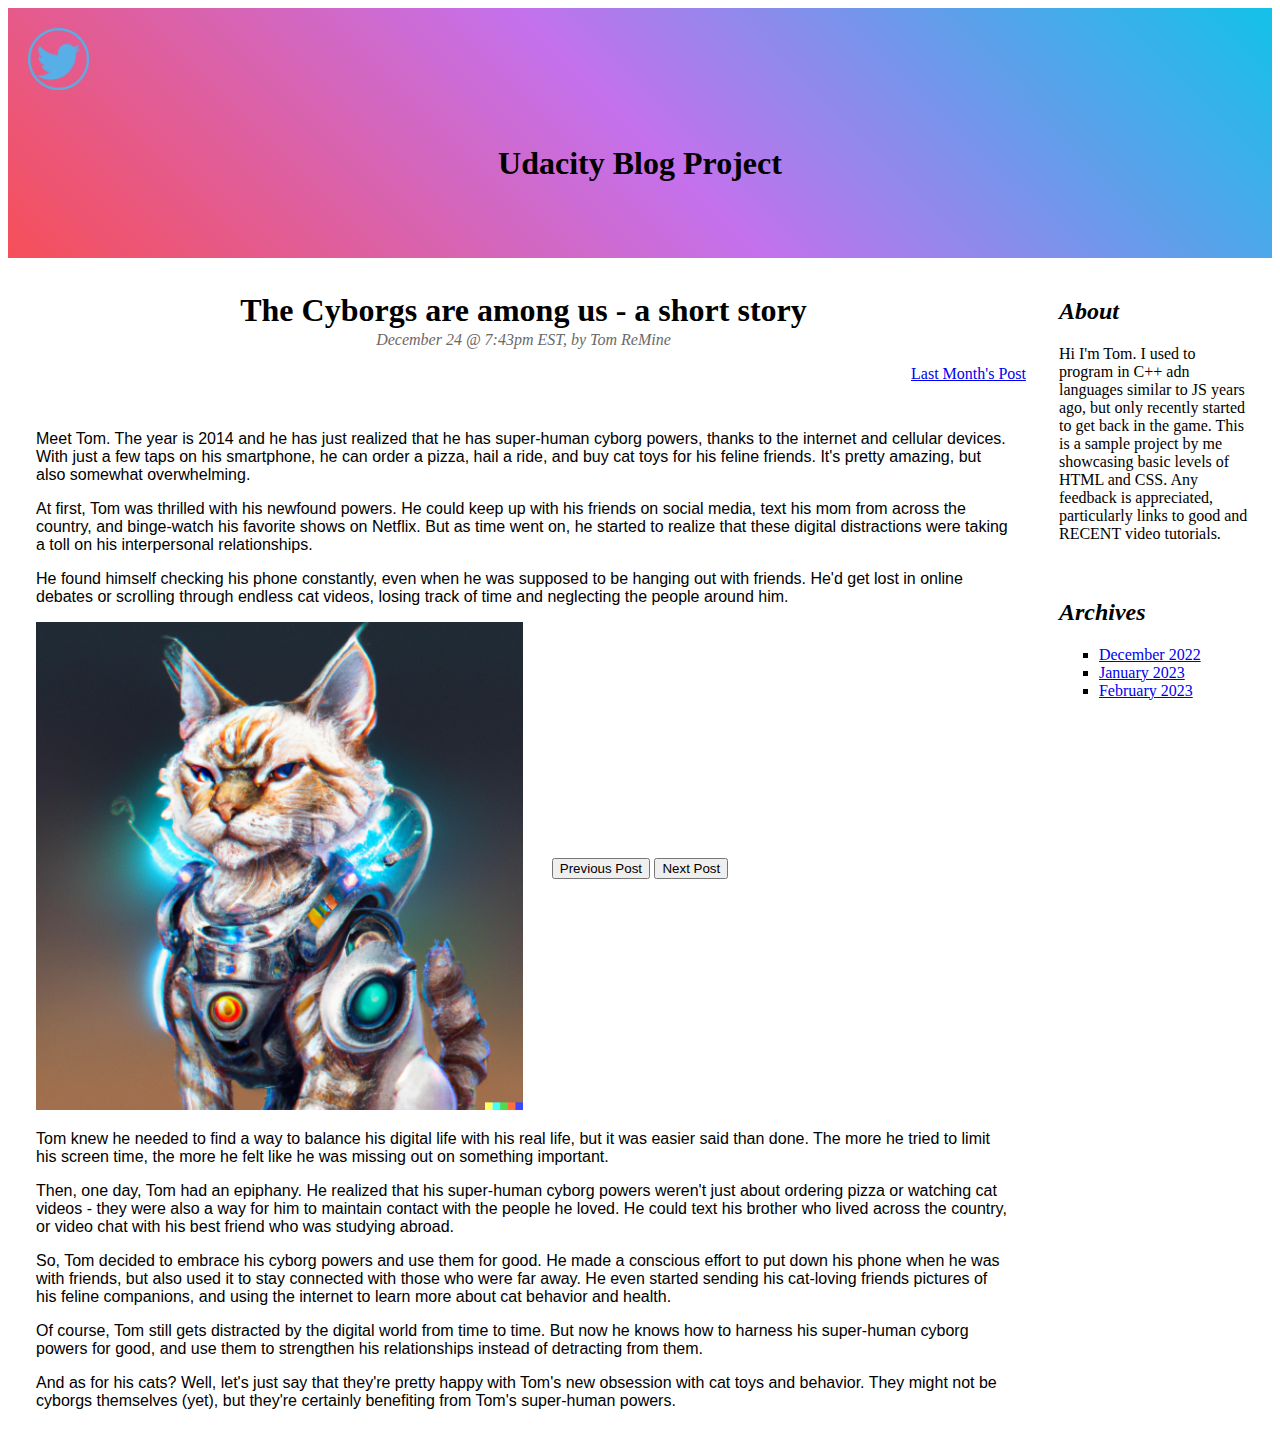
==== index-dec2022.html @ c07554bf "Add files via upload" ====
<!DOCTYPE html>
<html lang="en">
  <head>
    <meta charset="utf-8" />
    <title>Blog Project</title>
    <meta
      content="width=device-width, initial-scale=1, maximum-scale=1"
      name="viewport"
    />
    <link rel="stylesheet" href="css/styles.css" />
    <!-- <link rel="shortcut icon" href="#" /> -->
  </head>

  <body>
    <div class="container">
      <div class="header box">
        <a
          class="link-twitter"
          href="https://www.twitter.com/teslabot117"
          target="_blank"
          ><img src="/images/logo-twitter.png" alt="Twitter" id="logo-twitter"
        /></a>
        Udacity Blog Project
      </div>

      <div class="sidebar box">
        <h1>The Cyborgs are among us - a short story</h1>
        <p class="blog-date">December 24 @ 7:43pm EST, by Tom ReMine</p>
        <p class="blog-last"><a href="#">Last Month's Post</a></p>
        <section class="blog-body">
          <p>
            Meet Tom. The year is 2014 and he has just realized that he has
            super-human cyborg powers, thanks to the internet and cellular
            devices. With just a few taps on his smartphone, he can order a
            pizza, hail a ride, and buy cat toys for his feline friends. It's
            pretty amazing, but also somewhat overwhelming.
          </p>
          <p>
            At first, Tom was thrilled with his newfound powers. He could keep
            up with his friends on social media, text his mom from across the
            country, and binge-watch his favorite shows on Netflix. But as time
            went on, he started to realize that these digital distractions were
            taking a toll on his interpersonal relationships.
          </p>
          <p>
            He found himself checking his phone constantly, even when he was
            supposed to be hanging out with friends. He'd get lost in online
            debates or scrolling through endless cat videos, losing track of
            time and neglecting the people around him.
          </p>
          <img src="/images/cyborg-cat-DALLE2.png" />
          <p>
            Tom knew he needed to find a way to balance his digital life with
            his real life, but it was easier said than done. The more he tried
            to limit his screen time, the more he felt like he was missing out
            on something important.
          </p>
          <p>
            Then, one day, Tom had an epiphany. He realized that his super-human
            cyborg powers weren't just about ordering pizza or watching cat
            videos - they were also a way for him to maintain contact with the
            people he loved. He could text his brother who lived across the
            country, or video chat with his best friend who was studying abroad.
          </p>
          <p>
            So, Tom decided to embrace his cyborg powers and use them for good.
            He made a conscious effort to put down his phone when he was with
            friends, but also used it to stay connected with those who were far
            away. He even started sending his cat-loving friends pictures of his
            feline companions, and using the internet to learn more about cat
            behavior and health.
          </p>
          <p>
            Of course, Tom still gets distracted by the digital world from time
            to time. But now he knows how to harness his super-human cyborg
            powers for good, and use them to strengthen his relationships
            instead of detracting from them.
          </p>
          <p>
            And as for his cats? Well, let's just say that they're pretty happy
            with Tom's new obsession with cat toys and behavior. They might not
            be cyborgs themselves (yet), but they're certainly benefiting from
            Tom's super-human powers.
          </p>
        </section>
      </div>

      <div class="content box">
        <section class="about">
          <h2><em>About</em></h2>
          <p>
            Hi I'm Tom. I used to program in C++ adn languages similar to JS
            years ago, but only recently started to get back in the game. This
            is a sample project by me showcasing basic levels of HTML and CSS.
            Any feedback is appreciated, particularly links to good and RECENT
            video tutorials.
          </p>
        </section>

        <section class="archive">
          <h2><em>Archives</em></h2>
          <ol>
            <li><a href="index-dec2022.html">December 2022</a></li>
            <li><a href="index-jan2023.html">January 2023</a></li>
            <li><a href="index.html">February 2023</a></li>
          </ol>
        </section>
      </div>
      <div class="footer box">
        <button>Previous Post</button>
        <button>Next Post</button>
      </div>
    </div>
  </body>
</html>
---- css/styles.css ----
/* Set dark mode as a defauly (if applicable in browser) */

html {
  color-scheme: dark light;
}

:root {
  --twitter: url("https://www.twitter.com/teslabot117/");
}

.container {
  display:grid;
  grid-template-columns: repeat(3, 1fr);
  grid-template-rows: 250px 600px;
  /* border: 2px solid yellow; */
  /* using grid-template-area to create a mobile layout where each named space occupies its own row */
  grid-template-areas:
  "hd"
  "sd"
  "main"
  "ft";
}

  
.header {
  grid-area: hd;
}

.footer {
  grid-area: ft;
  text-align: center;
  font-family: Arial, Helvetica, sans-serif;

}

.sidebar {
  grid-area: sd;
  margin: 10px;
  padding: 3px;
}

.content {
  grid-area: main;
  margin: 10px;
}

a:hover {
  background-color: darkgray;
  text-decoration: none;
}


/* Header/Title Section
----------------------------------- */

.header {
  display: grid;
  background-image: linear-gradient(
    /* 45deg, #12c2e9, #c471ed, #f64f59 */
    45deg, #f64f59, #c471ed, #12c2e9
  );
  margin: 0, auto;
  padding: 20px;
  text-align: center;
  font-size: 2em;
  font-weight: bold;
}


#logo-twitter {
  display: flex;
  text-align: left;
  max-width: 5%;
  height: auto;
  padding: 0%;
}


/* About Section
----------------------------------- */
.about {
  padding: 10px;
}

/* Archive Section
----------------------------------- */
.archive {
  padding: 10px;
}
li {
  list-style-type: square;
}

/* Blog Section
----------------------------------- */
.sidebar h1 {
  margin-bottom: 0;
  text-align: center;
}
.blog-date {
  margin-top: 2px;
  color: dimgray;
  font-style: italic;
  text-align: center;
}

.blog-last {
  text-align: right;
}

.blog-body {
  font-family: Arial, Helvetica, sans-serif;
  margin: auto;
  padding: 15px;
}

.blog-body > img {
  width: 50%;
  height: auto;
  align-items: center;
}

  /* If Screen Is Wide Enough */
  @media(min-width:800px) {
    .container {
      display:grid;
      grid-template-columns: 300px 300px 300px;
      grid-template-rows: 250px 600px;
      grid-template-areas: 
      "hd hd hd hd hd hd hd hd"
      /* "sd sd main main main main main main" 
      ^^^ This was the original line, but it makes the about section too long*/
      "sd sd sd sd sd sd main main" 
      /* ^^^ This line makes the Blog Post section bigger, but doesn't shrink correctly when resizing page. */
      "ft ft ft ft ft ft ft ft";
      /* border: 2px solid red; */
    }
  }
  
  @media(min-width:828px) and (max-width:1080) {
    display: grid;    
  }
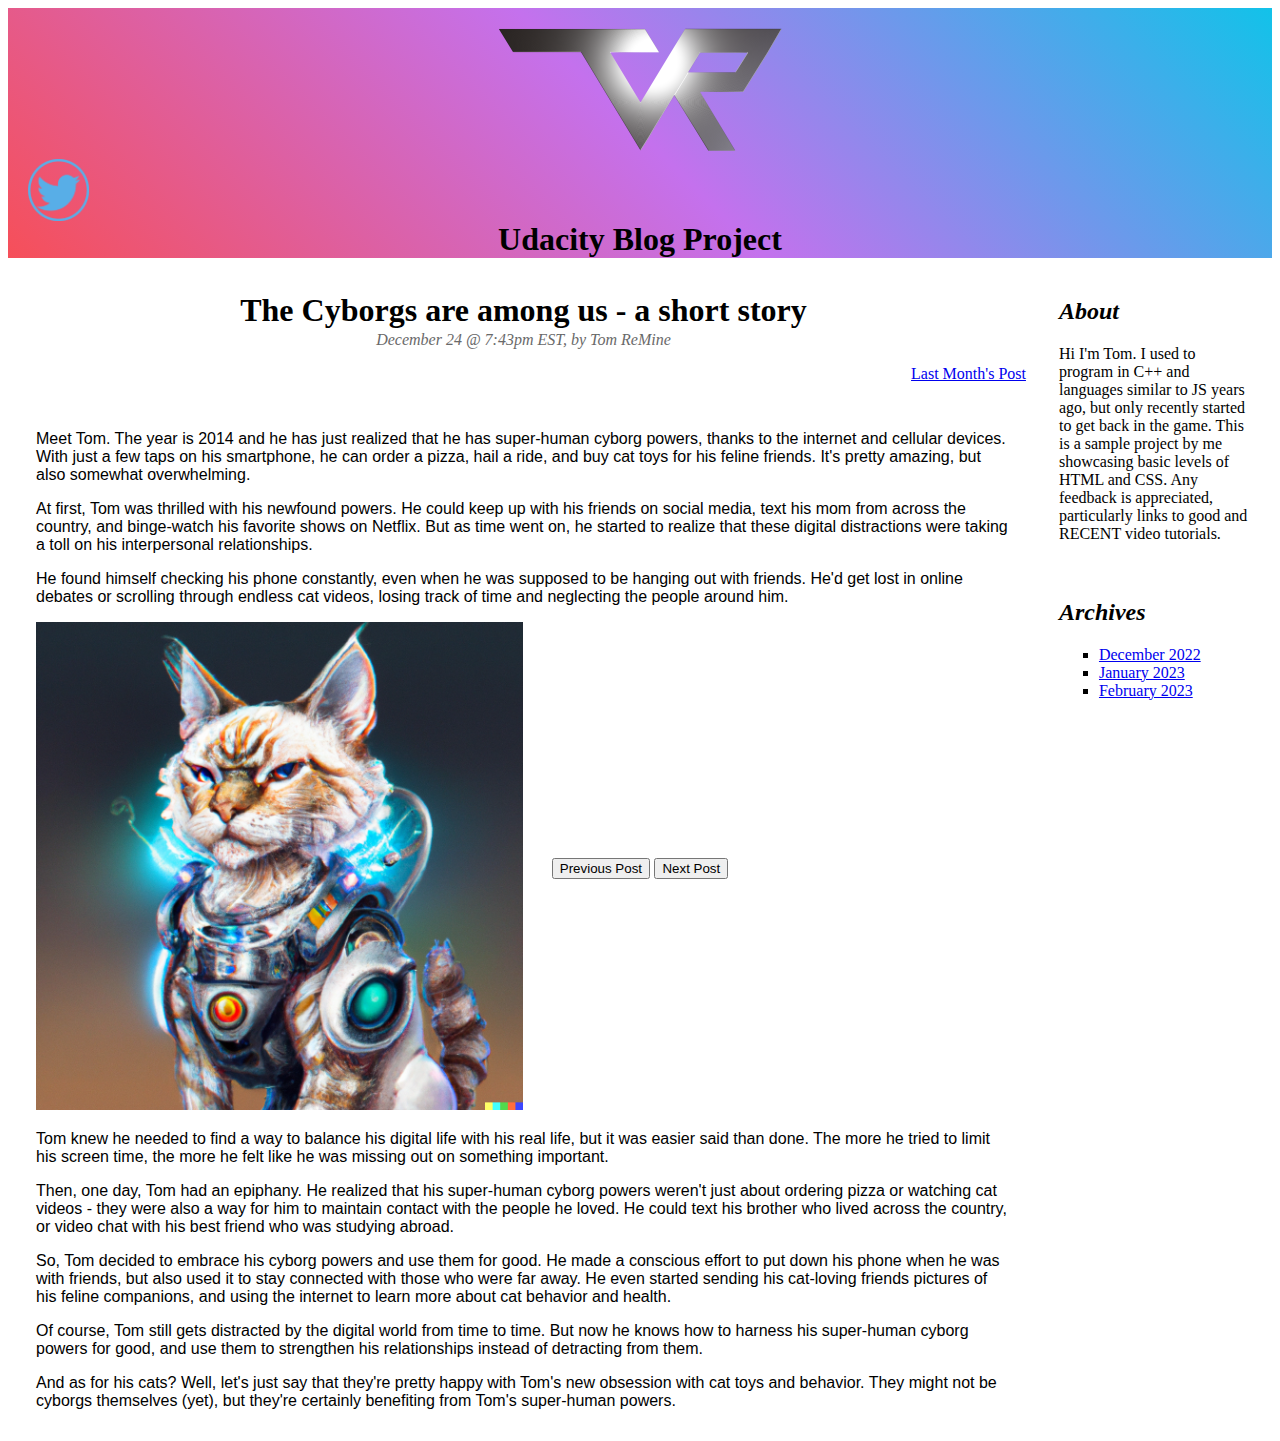
==== commit 79e30e96: "file updates" ====
--- a/index-dec2022.html
+++ b/index-dec2022.html
@@ -14,6 +14,7 @@
   <body>
     <div class="container">
       <div class="header box">
+        <a href="index.html"><img src="images/tvr-logo_283x123.png" alt="tvr" class="logo">
         <a
           class="link-twitter"
           href="https://www.twitter.com/teslabot117"
@@ -89,7 +90,7 @@
         <section class="about">
           <h2><em>About</em></h2>
           <p>
-            Hi I'm Tom. I used to program in C++ adn languages similar to JS
+            Hi I'm Tom. I used to program in C++ and languages similar to JS
             years ago, but only recently started to get back in the game. This
             is a sample project by me showcasing basic levels of HTML and CSS.
             Any feedback is appreciated, particularly links to good and RECENT
@@ -102,7 +103,7 @@
           <ol>
             <li><a href="index-dec2022.html">December 2022</a></li>
             <li><a href="index-jan2023.html">January 2023</a></li>
-            <li><a href="index.html">February 2023</a></li>
+            <li><a href="index-feb2023.html">February 2023</a></li>
           </ol>
         </section>
       </div>
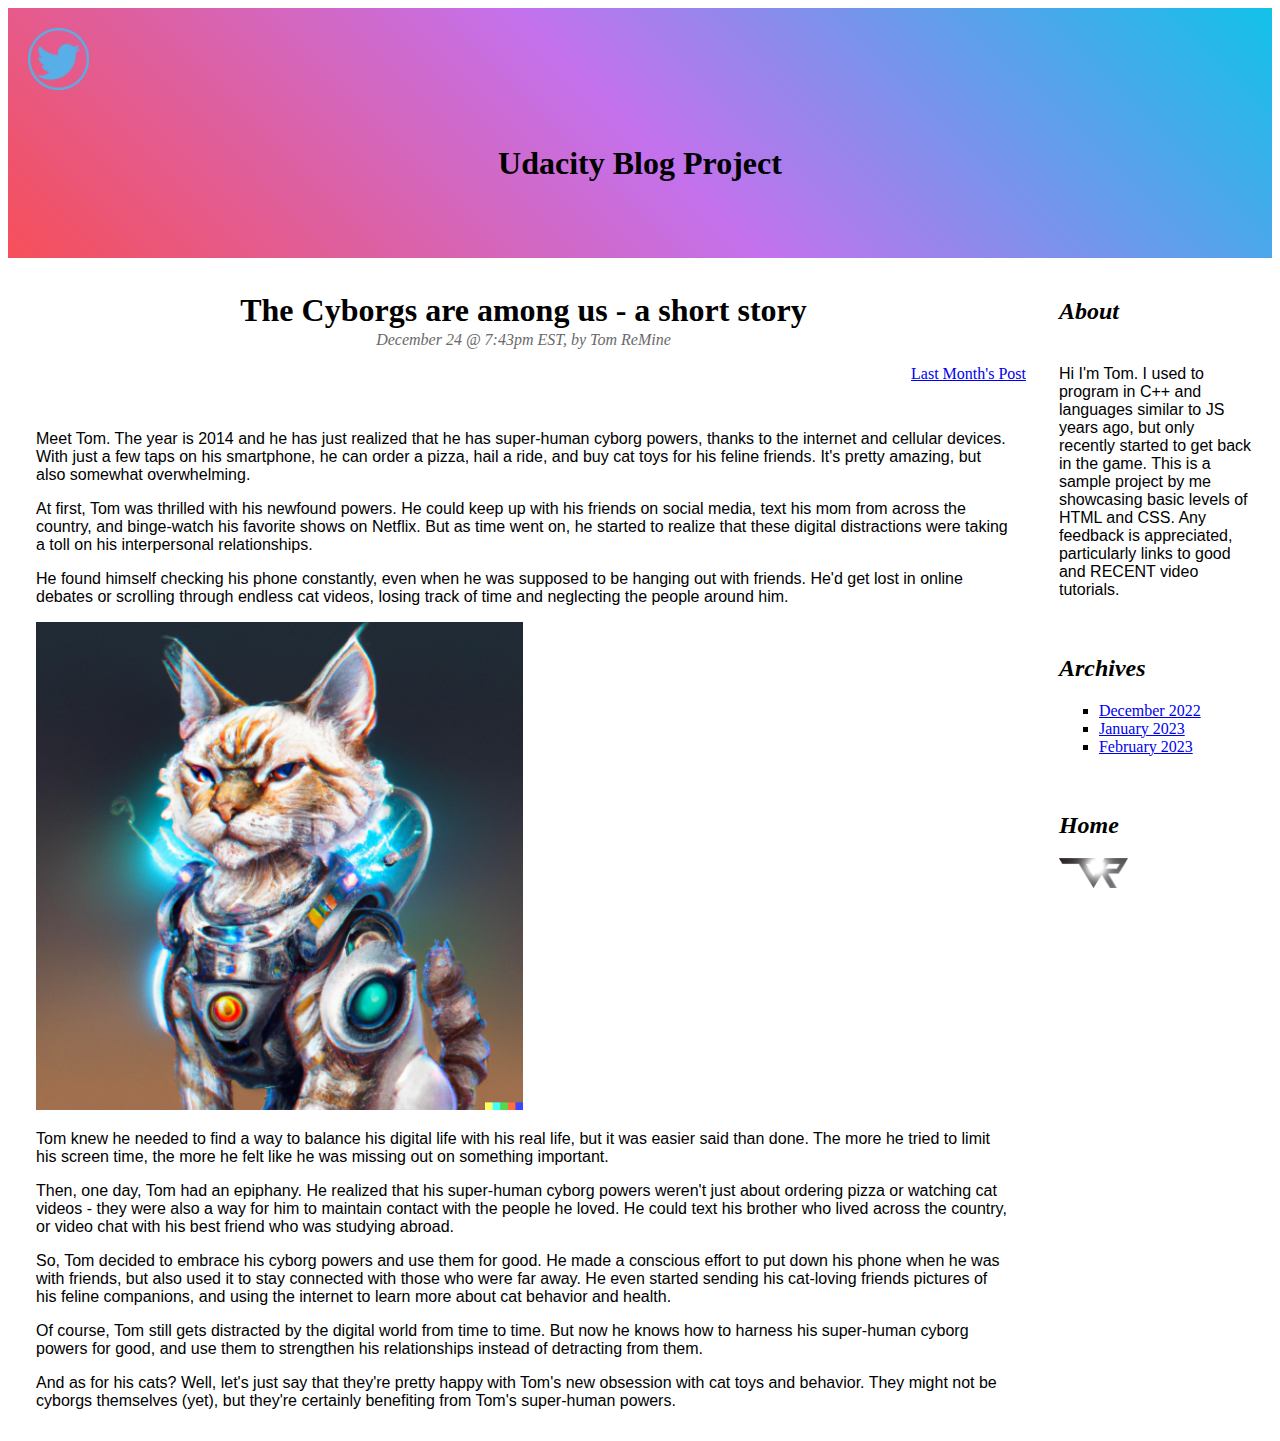
==== commit b671ce82: "This commit updates the blog page so that it scales down properly on mobile." ====
--- a/index-dec2022.html
+++ b/index-dec2022.html
@@ -7,14 +7,13 @@
       content="width=device-width, initial-scale=1, maximum-scale=1"
       name="viewport"
     />
-    <link rel="stylesheet" href="css/styles.css" />
+    <link rel="stylesheet" href="css/styles-blog.css" />
     <!-- <link rel="shortcut icon" href="#" /> -->
   </head>
 
   <body>
     <div class="container">
       <div class="header box">
-        <a href="index.html"><img src="images/tvr-logo_283x123.png" alt="tvr" class="logo">
         <a
           class="link-twitter"
           href="https://www.twitter.com/teslabot117"
@@ -106,11 +105,21 @@
             <li><a href="index-feb2023.html">February 2023</a></li>
           </ol>
         </section>
-      </div>
-      <div class="footer box">
-        <button>Previous Post</button>
-        <button>Next Post</button>
+        <section class="home">
+          <h2><em>Home</em></h2>
+          <a href="index.html"
+            ><img
+              src="images/tvr-logo_283x123.png"
+              alt="tvr"
+              class="logo"
+              style="width: auto; height: 30px; margin-inline: auto"
+          /></a>
+        </section>
       </div>
     </div>
   </body>
+  <!-- <div id="footer" class="footer box">
+    <button>Previous Post</button>
+    <button>Next Post</button>
+  </div> -->
 </html>
--- a/css/styles-blog.css
+++ b/css/styles-blog.css
@@ -0,0 +1,157 @@
+/* Set dark mode as a defauly (if applicable in browser) */
+
+html {
+  color-scheme: dark light;
+}
+
+body {
+  display: grid;
+  height: 100%;
+}
+
+.header {
+  grid-area: hd;
+}
+
+.sidebar {
+  grid-area: sd;
+  margin: 10px;
+  padding: 3px;
+}
+
+.content {
+  grid-area: main;
+  margin: 10px;
+}
+
+a:hover {
+  background-color: darkgray;
+  text-decoration: none;
+}
+
+/* Header/Title Section
+  ----------------------------------- */
+
+.header {
+  display: grid;
+  background-image: linear-gradient(
+    /* 45deg, #12c2e9, #c471ed, #f64f59 */ 45deg,
+    #f64f59,
+    #c471ed,
+    #12c2e9
+  );
+  margin: 0, auto;
+  padding: 20px;
+  text-align: center;
+  font-size: 2em;
+  font-weight: bold;
+}
+
+#logo-twitter {
+  display: flex;
+  text-align: left;
+  max-width: 5%;
+  height: auto;
+}
+
+/* About Section
+  ----------------------------------- */
+.about p {
+  padding: 10px;
+  font-family: Arial, Helvetica, sans-serif;
+}
+
+.about h2 {
+  padding: 10px;
+}
+
+/* Archive Section
+  ----------------------------------- */
+.archive {
+  padding: 10px;
+}
+li {
+  list-style-type: square;
+}
+
+/* Home Section
+  ----------------------------------- */
+.home {
+  padding: 10px;
+}
+
+.home img {
+  justify-content: center;
+  align-content: center;
+}
+
+/* Blog Section
+  ----------------------------------- */
+.sidebar h1 {
+  margin-bottom: 0;
+  text-align: center;
+}
+.blog-date {
+  margin-top: 2px;
+  color: dimgray;
+  font-style: italic;
+  text-align: center;
+}
+
+.blog-last {
+  text-align: right;
+}
+
+.blog-body {
+  font-family: Arial, Helvetica, sans-serif;
+  margin: auto;
+  padding: 15px;
+}
+
+.blog-body > img {
+  width: 50%;
+  height: auto;
+  align-items: center;
+  min-width: 300px;
+}
+
+/* Navigation Bar Section
+  ----------------------------------- */
+.nav-bar {
+  background: #2f3061;
+  list-style-type: none;
+  display: flex;
+  grid-template-columns: repeat(5, 1fr);
+  margin: 0;
+  padding: 0;
+  justify-items: center;
+  justify-content: center;
+  align-items: center;
+}
+
+.footer {
+  grid-area: ft;
+  text-align: center;
+  font-family: Arial, Helvetica, sans-serif;
+}
+
+/* If Screen Is Wide Enough */
+@media screen and (min-width: 800px) {
+  .container {
+    display: grid;
+    grid-template-columns: 300px 300px 300px;
+    grid-template-rows: 250px 600px;
+    grid-template-areas:
+      "hd hd hd hd hd hd hd hd"
+      /* "sd sd main main main main main main" 
+        ^^^ This was the original line, but it makes the about section too long*/
+      "sd sd sd sd sd sd main main"
+      /* ^^^ This line makes the Blog Post section bigger, but doesn't shrink correctly when resizing page. */
+      "ft ft ft ft ft ft ft ft";
+    /* border: 2px solid red; */
+  }
+}
+
+@media (min-width: 828px) and (max-width: 1080) {
+  display: grid;
+}
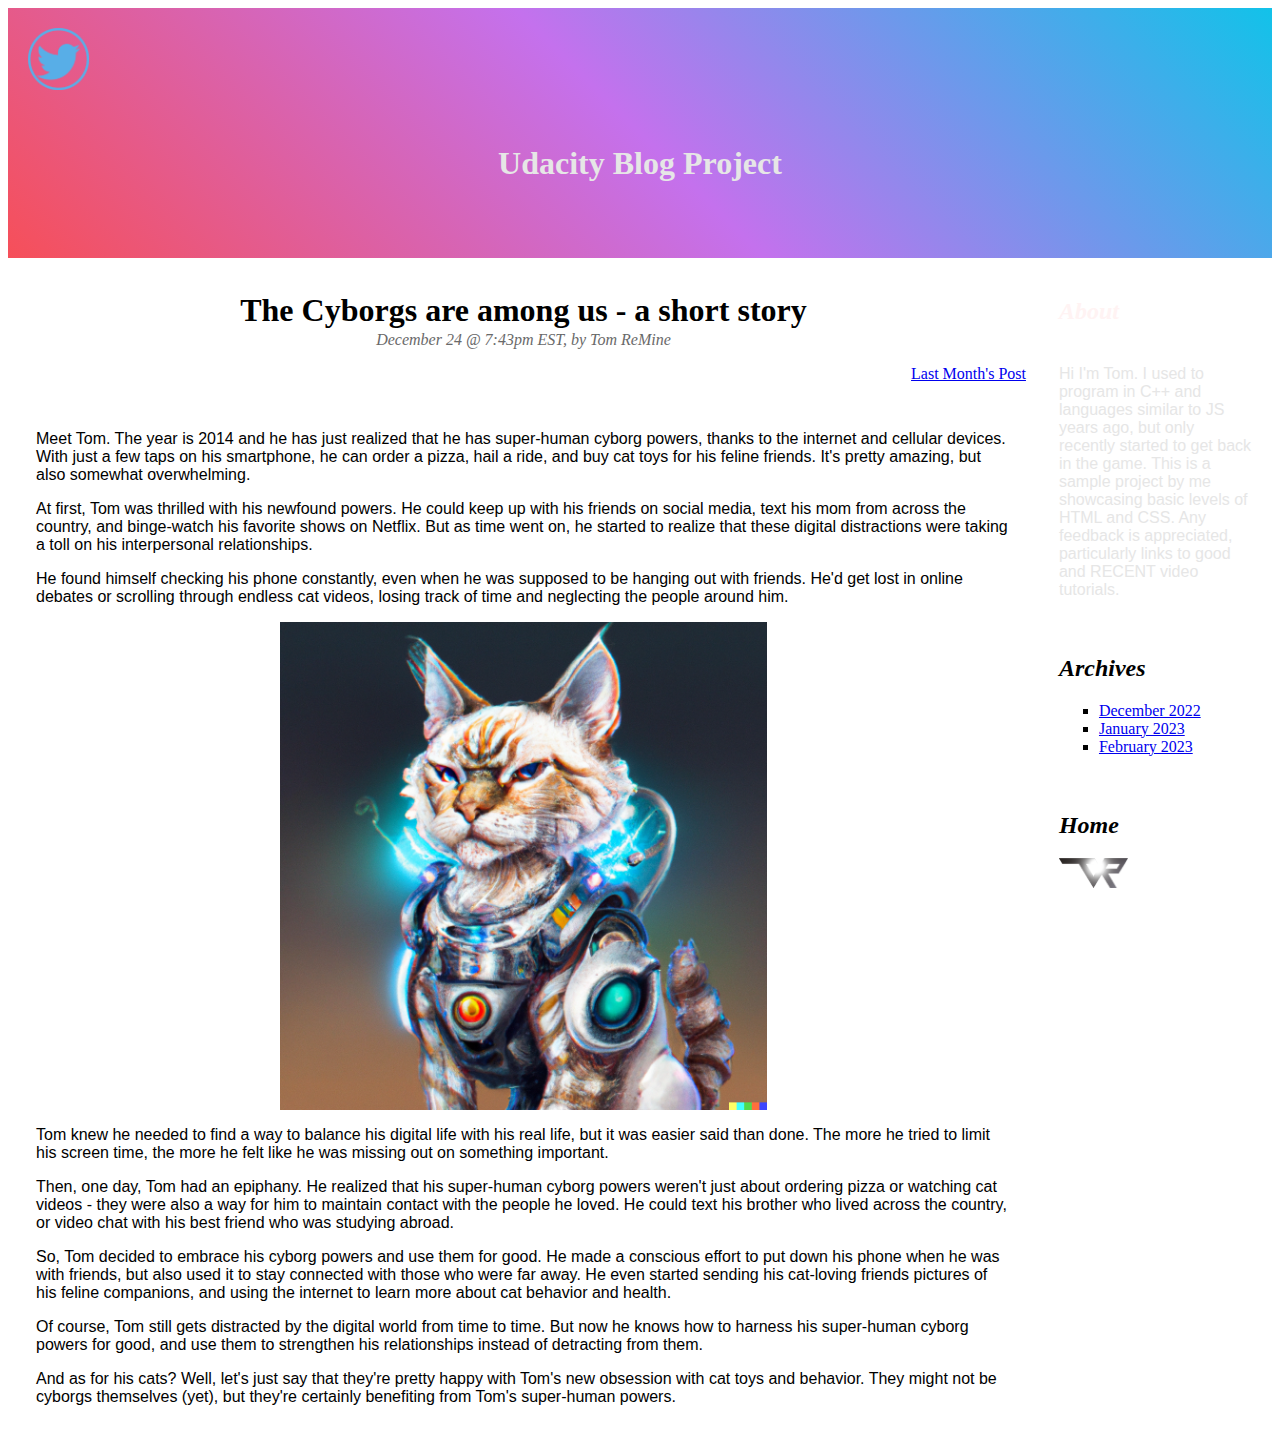
==== commit 630806d7: "made minor updates to formatting and colors" ====
--- a/index-dec2022.html
+++ b/index-dec2022.html
@@ -18,6 +18,7 @@
           class="link-twitter"
           href="https://www.twitter.com/teslabot117"
           target="_blank"
+          id="link-twitter"
           ><img src="/images/logo-twitter.png" alt="Twitter" id="logo-twitter"
         /></a>
         Udacity Blog Project
@@ -112,7 +113,7 @@
               src="images/tvr-logo_283x123.png"
               alt="tvr"
               class="logo"
-              style="width: auto; height: 30px; margin-inline: auto"
+              id="logo"
           /></a>
         </section>
       </div>
--- a/css/styles-blog.css
+++ b/css/styles-blog.css
@@ -1,3 +1,4 @@
+@import "css/styles-footer.css";
 /* Set dark mode as a defauly (if applicable in browser) */
 
 html {
@@ -45,6 +46,7 @@
   text-align: center;
   font-size: 2em;
   font-weight: bold;
+  color: rgb(230, 230, 230);
 }
 
 #logo-twitter {
@@ -59,10 +61,12 @@
 .about p {
   padding: 10px;
   font-family: Arial, Helvetica, sans-serif;
+  color: rgb(230, 230, 230);
 }
 
 .about h2 {
   padding: 10px;
+  color: rgb(255, 243, 243);
 }
 
 /* Archive Section
@@ -80,9 +84,10 @@
   padding: 10px;
 }
 
-.home img {
-  justify-content: center;
-  align-content: center;
+#logo {
+  width: auto;
+  height: 30px;
+  margin-inline: auto;
 }
 
 /* Blog Section
@@ -109,9 +114,11 @@
 }
 
 .blog-body > img {
+  display: block;
+  margin-left: auto;
+  margin-right: auto;
   width: 50%;
   height: auto;
-  align-items: center;
   min-width: 300px;
 }
 
@@ -129,11 +136,14 @@
   align-items: center;
 }
 
-.footer {
+/* Footer Section
+  ----------------------------------- */
+
+/* .footer {
   grid-area: ft;
   text-align: center;
   font-family: Arial, Helvetica, sans-serif;
-}
+} */
 
 /* If Screen Is Wide Enough */
 @media screen and (min-width: 800px) {
